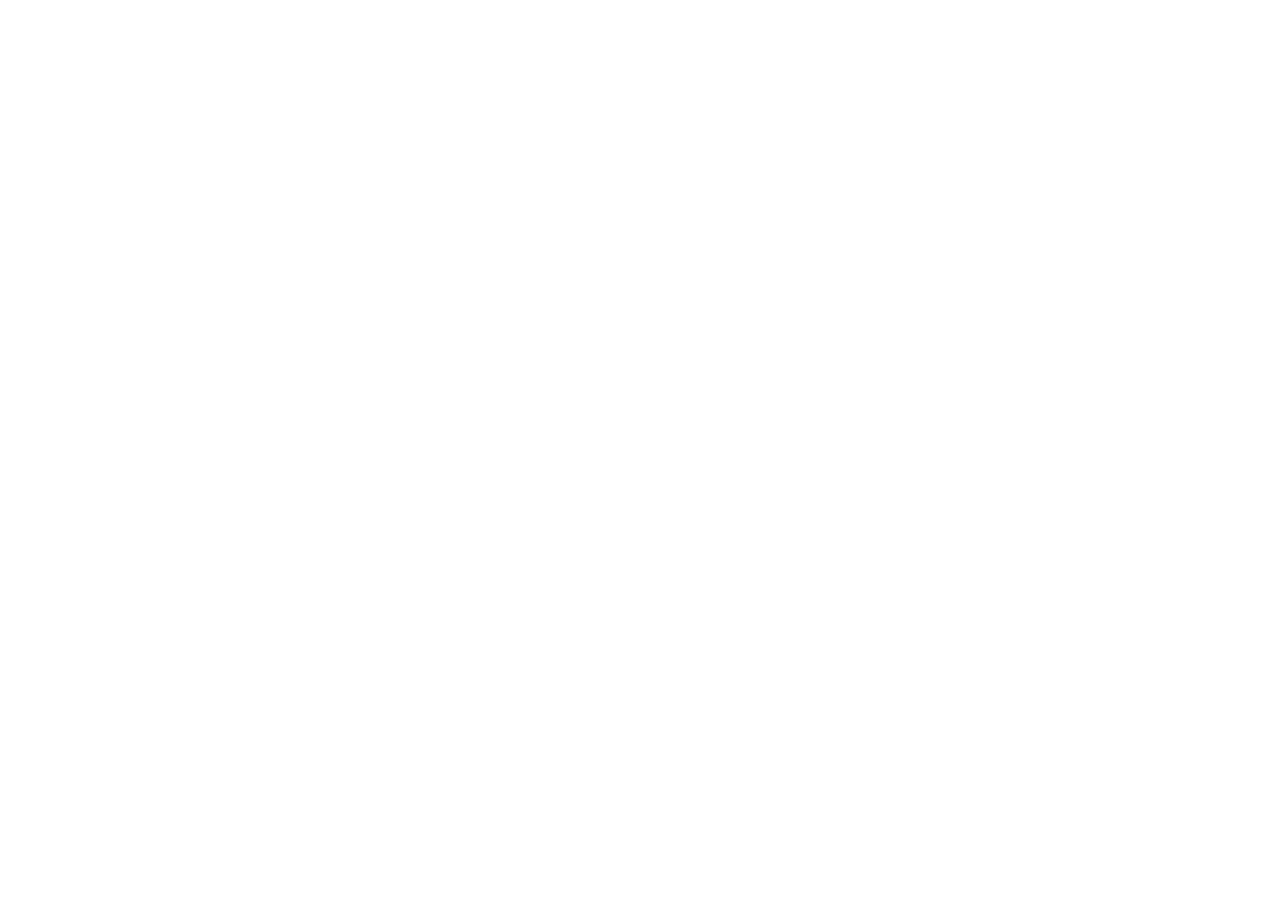
==== index.html @ 3e1d5baa "Project setup" ====
<!DOCTYPE html>
<html lang="en">
<head>
    <meta charset="UTF-8">
    <meta name="viewport" content="width=device-width, initial-scale=1.0">
    <title>Document</title>
</head>
<body>
    
</body>
</html>
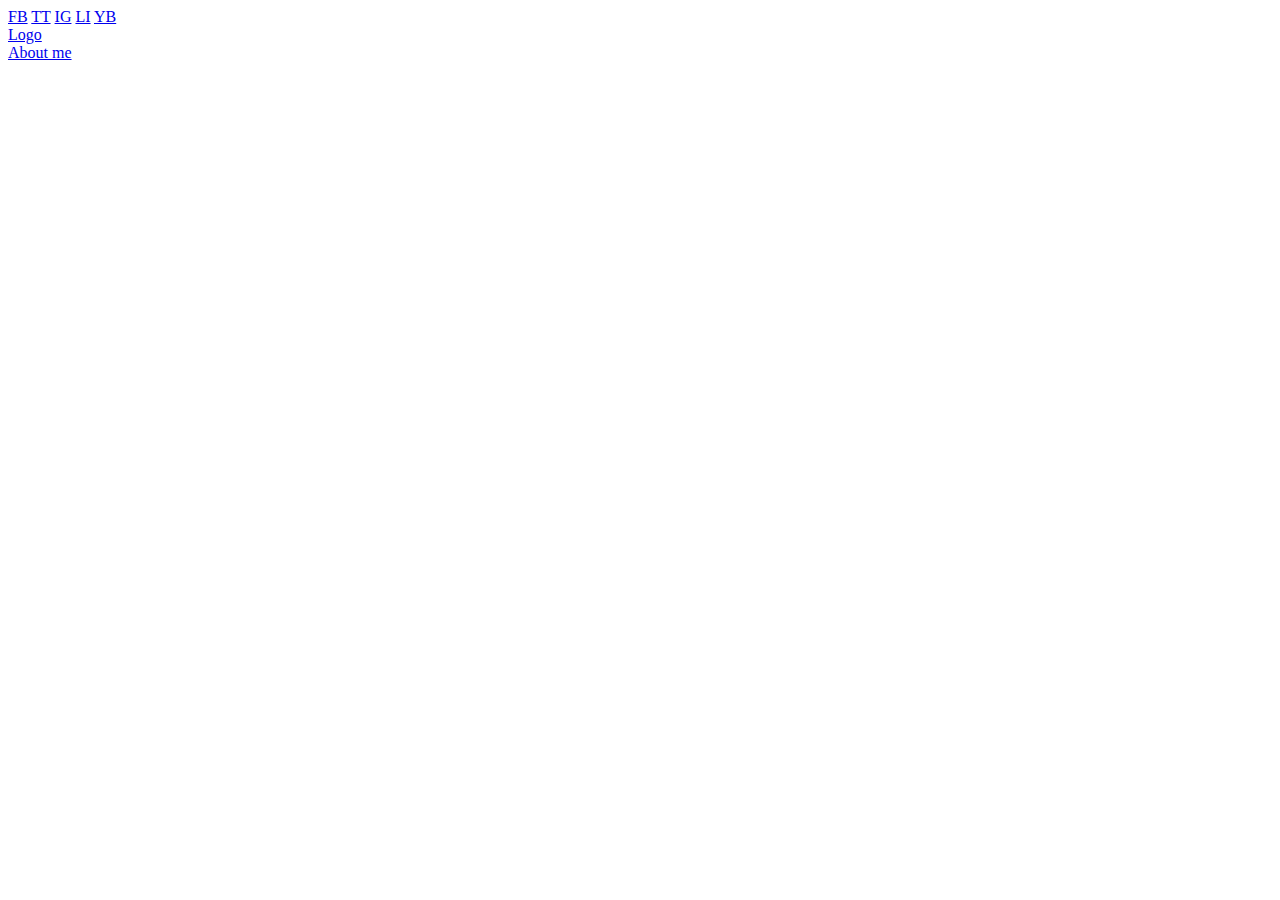
==== commit 2c742124: "Add home header markup" ====
--- a/index.html
+++ b/index.html
@@ -3,9 +3,28 @@
 <head>
     <meta charset="UTF-8">
     <meta name="viewport" content="width=device-width, initial-scale=1.0">
-    <title>Document</title>
+    <link rel="stylesheet" href="css/main.css">
+    <title>My Blog</title>
 </head>
 <body>
-    
+    <header>
+        <section>
+            <div>
+                <a href="/">FB</a>
+                <a href="/">TT</a>
+                <a href="/">IG</a>
+                <a href="/">LI</a>
+                <a href="/">YB</a>
+            </div>
+        </section>
+        <nav>
+            <section>
+                <a href="/">Logo</a>
+            </section>
+            <section>
+                <a href="profile.html">About me</a>
+            </section>
+        </nav>
+    </header>
 </body>
 </html>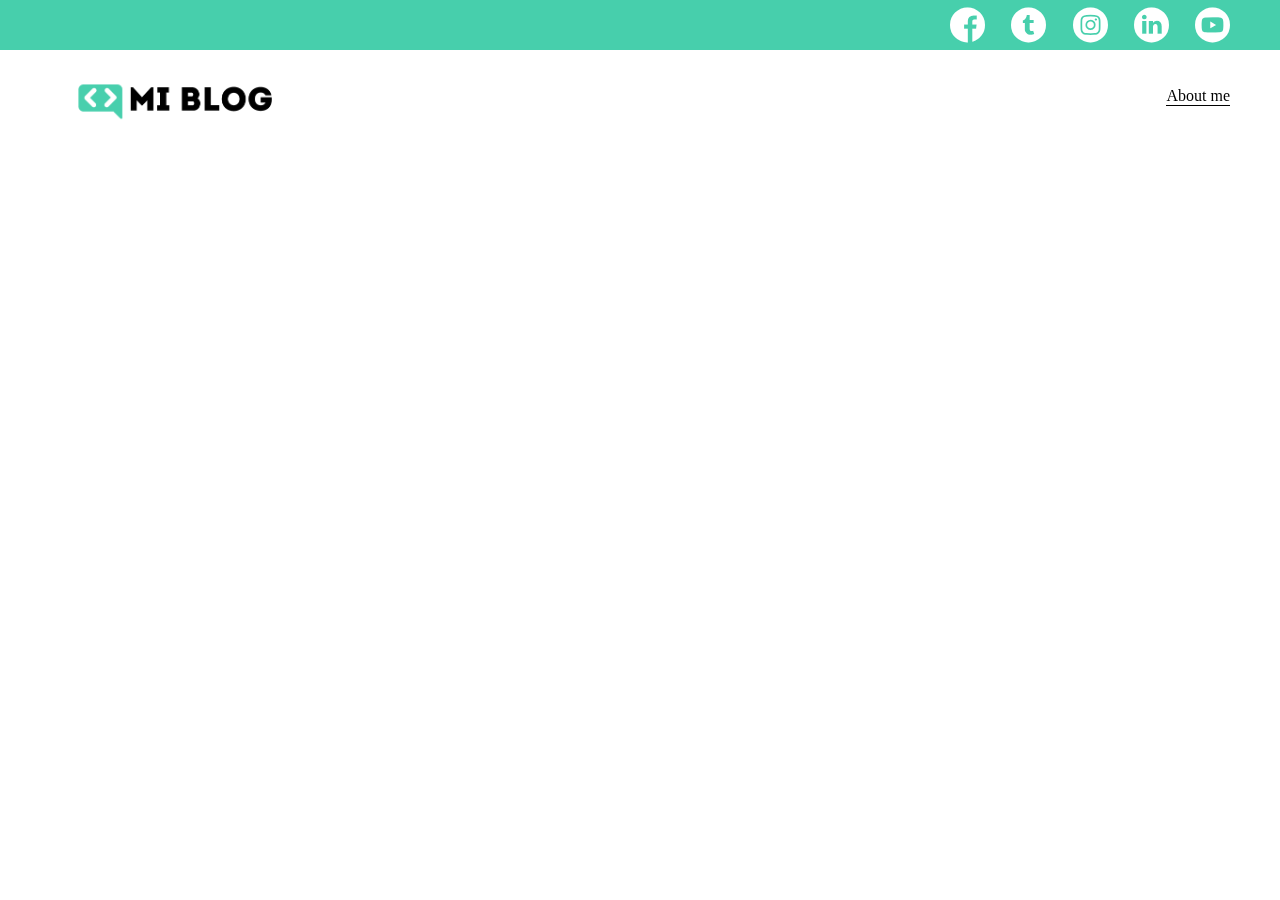
==== commit 3827fb3a: "Add header" ====
--- a/index.html
+++ b/index.html
@@ -4,24 +4,25 @@
     <meta charset="UTF-8">
     <meta name="viewport" content="width=device-width, initial-scale=1.0">
     <link rel="stylesheet" href="css/main.css">
+    <link rel="stylesheet" href="css/font/flaticon.css">
     <title>My Blog</title>
 </head>
 <body>
     <header>
-        <section>
-            <div>
-                <a href="/">FB</a>
-                <a href="/">TT</a>
-                <a href="/">IG</a>
-                <a href="/">LI</a>
-                <a href="/">YB</a>
+        <section class="header-icons-container">
+            <div class="icons">
+                <a href="/"><span class="flaticon-001-facebook"></span></a>
+                <a href="/"><span class="flaticon-002-twitter"></span></a>
+                <a href="/"><span class="flaticon-011-instagram"></span></a>
+                <a href="/"><span class="flaticon-010-linkedin"></span></a>
+                <a href="/"><span class="flaticon-008-youtube"></span></a>
             </div>
         </section>
         <nav>
-            <section>
-                <a href="/">Logo</a>
+            <section class="nav-logo-container">
+                <a href="/"><img src="assets/img/Logo-negro.png" alt="My blog Logo"></a>
             </section>
-            <section>
+            <section class="nav-about-container">
                 <a href="profile.html">About me</a>
             </section>
         </nav>
--- a/css/main.css
+++ b/css/main.css
@@ -0,0 +1,74 @@
+body {
+    margin: 0;
+    padding: 0;
+    position: fixed;
+    top: 0;
+    bottom: 0;
+    left: 0;
+    right: 0;
+}
+
+a{
+    text-decoration: none;
+    display: inline;
+    color: black;
+}
+
+header{
+    width: 100%;
+    height: 140px;
+    display: grid;
+    grid-template-rows: 1fr 1fr;
+}
+
+header .header-icons-container{
+    width: 100%;
+    height: 50px;
+    display: grid;
+    background-color: #47cfac;
+}
+
+header .header-icons-container .icons{
+    width: 300px;
+    height: auto;
+    display: flex;
+    justify-items: flex-end;
+    align-items: center;
+    justify-content: space-between;
+    justify-self: end;
+    margin-right: 50px;
+}
+
+header .icons span{
+    color: white;
+}
+
+nav {
+    display: grid;
+    grid-template-columns: 1fr 1fr;
+    height: 90px;
+}
+
+nav .nav-logo-container{
+    margin-left: 50px;
+}
+
+nav .nav-logo-container img{
+    width: 250px;
+    margin-top: 10px;
+}
+
+nav .nav-about-container{
+    display: flex;
+    align-items: center;
+    justify-content: flex-end;
+    margin-right: 50px;
+}
+
+nav .nav-about-container a{
+    color: black;
+    border-bottom: 1px solid black;
+}
+
+
+
--- a/css/font/flaticon.css
+++ b/css/font/flaticon.css
@@ -0,0 +1,46 @@
+	/*
+  	Flaticon icon font: Flaticon
+  	Creation date: 20/12/2018 09:27
+  	*/
+
+@font-face {
+  font-family: "Flaticon";
+  src: url("./Flaticon.eot");
+  src: url("./Flaticon.eot?#iefix") format("embedded-opentype"),
+       url("./Flaticon.woff") format("woff"),
+       url("./Flaticon.ttf") format("truetype"),
+       url("./Flaticon.svg#Flaticon") format("svg");
+  font-weight: normal;
+  font-style: normal;
+}
+
+@media screen and (-webkit-min-device-pixel-ratio:0) {
+  @font-face {
+    font-family: "Flaticon";
+    src: url("./Flaticon.svg#Flaticon") format("svg");
+  }
+}
+
+[class^="flaticon-"]:before, [class*=" flaticon-"]:before,
+[class^="flaticon-"]:after, [class*=" flaticon-"]:after {   
+  font-family: Flaticon;
+        font-size: 35px;
+font-style: normal;
+margin-left: 20px;
+}
+
+.flaticon-001-facebook:before { content: "\f100"; }
+.flaticon-002-twitter:before { content: "\f101"; }
+.flaticon-003-whatsapp:before { content: "\f102"; }
+.flaticon-004-groupme:before { content: "\f103"; }
+.flaticon-005-kik:before { content: "\f104"; }
+.flaticon-006-skype:before { content: "\f105"; }
+.flaticon-007-periscope:before { content: "\f106"; }
+.flaticon-008-youtube:before { content: "\f107"; }
+.flaticon-009-itunes:before { content: "\f108"; }
+.flaticon-010-linkedin:before { content: "\f109"; }
+.flaticon-011-instagram:before { content: "\f10a"; }
+.flaticon-012-messenger:before { content: "\f10b"; }
+.flaticon-013-twitter-1:before { content: "\f10c"; }
+.flaticon-014-snapchat:before { content: "\f10d"; }
+.flaticon-015-reddit:before { content: "\f10e"; }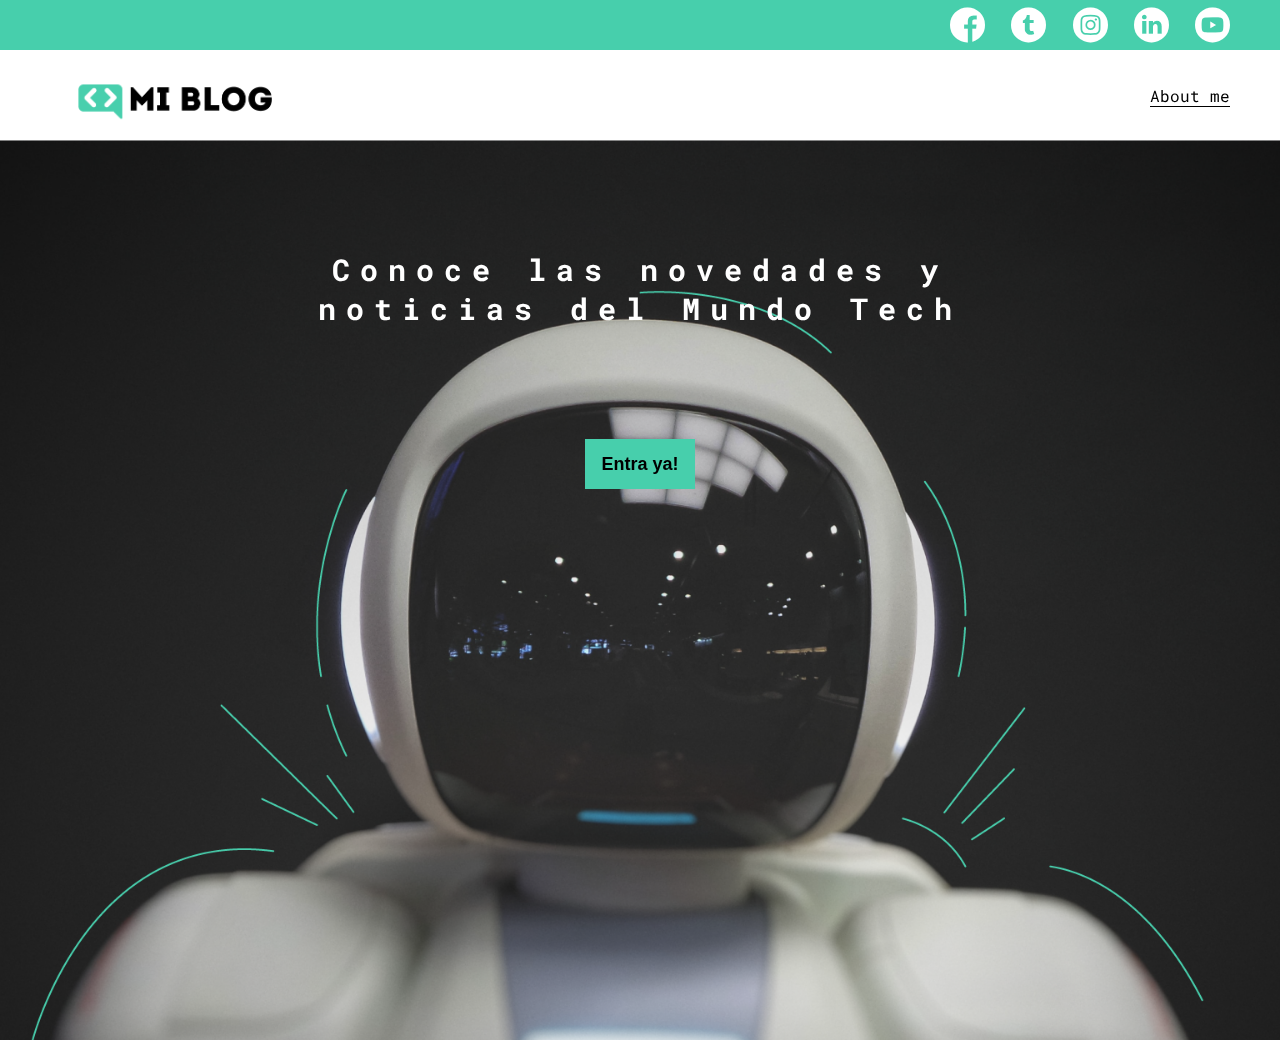
==== commit 8f8051c3: "Finish home section" ====
--- a/index.html
+++ b/index.html
@@ -27,5 +27,14 @@
             </section>
         </nav>
     </header>
+
+    <main class="home-main">
+        <section>
+            <p class="home-main-text">Conoce las novedades y noticias del Mundo Tech</p>
+            <button class="home-main-button">
+                <a href="blogs.html">Entra ya!</a>
+            </button>
+        </section>
+    </main>
 </body>
 </html>--- a/css/main.css
+++ b/css/main.css
@@ -1,4 +1,7 @@
+@import url('https://fonts.googleapis.com/css2?family=Roboto+Mono:wght@400;500;700&family=Roboto+Slab:wght@400;700&family=Roboto:wght@400;500;700&display=swap');
+
 body {
+    font-family: 'Roboto Mono', monospace;
     margin: 0;
     padding: 0;
     position: fixed;
@@ -71,4 +74,45 @@
 }
 
 
+.home-main{
+    display: grid;
+    grid-template-columns: 1fr 4fr 1fr;
+    height: 100%;
+    background-image: url('../assets/img/Cover.png');
+    background-position: bottom;
+    background-repeat: no-repeat;
+    background-size: cover;
+}
 
+.home-main section{
+    display: grid;
+    grid-column: 2;
+    justify-items: center;
+    height: 350px;
+    margin-top: 80px;
+}
+
+.home-main-text{
+    font-family: 'Roboto mono', monospace;
+    font-size: 30px;
+    font-weight: 700;
+    letter-spacing: 10px;
+    text-align: center;
+    color: white;
+}
+
+.home-main-button{
+    width: 110px;
+    height: 50px;
+    background-color: #47cfac;
+    border-style: none;
+    display: grid;
+    align-items: center;
+}
+
+.home-main-button a{
+    font-weight: 700;
+    font-size: 18px;
+}
+
+
